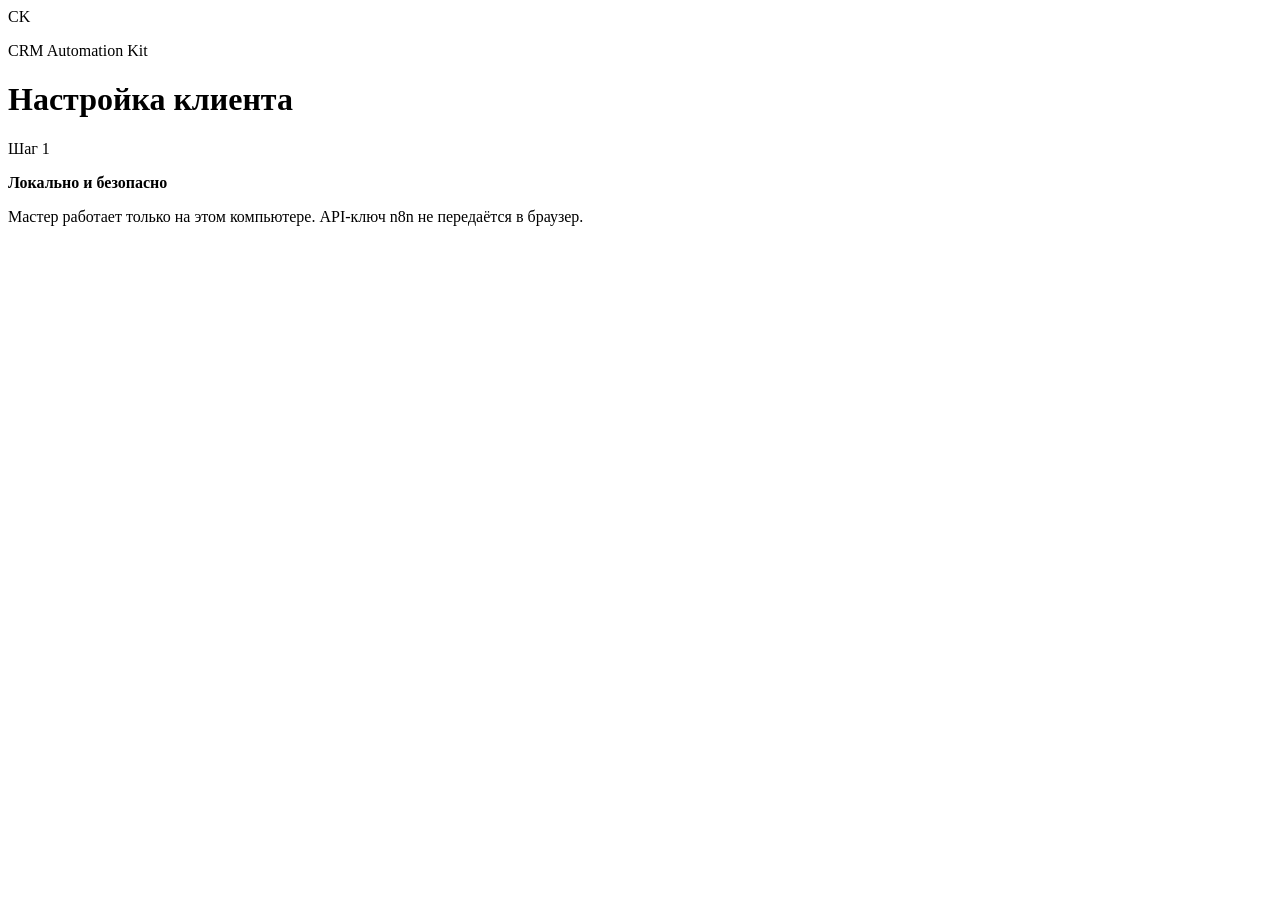
==== wizard/public/index.html @ 1844ba92 "feat: release CRM Automation Kit v0.4" ====
<!doctype html>
<html lang="ru">
  <head>
    <meta charset="utf-8">
    <meta name="viewport" content="width=device-width, initial-scale=1">
    <meta name="wizard-token" content="">
    <meta name="color-scheme" content="light">
    <title>CRM Automation Kit — настройка</title>
    <link rel="icon" href="/favicon.svg" type="image/svg+xml">
    <link rel="stylesheet" href="/styles.css">
  </head>
  <body>
    <div class="shell">
      <header class="topbar">
        <div class="brand">
          <div class="brand-mark" aria-hidden="true">CK</div>
          <div>
            <p class="eyebrow">CRM Automation Kit</p>
            <h1>Настройка клиента</h1>
          </div>
        </div>
        <div class="top-status" id="top-status" aria-live="polite"></div>
      </header>

      <div class="progress-wrap" aria-label="Общий прогресс настройки">
        <div class="progress-track"><div class="progress-bar" id="progress-bar"></div></div>
        <span class="progress-label" id="progress-label">Шаг 1</span>
      </div>

      <div class="layout">
        <aside class="sidebar">
          <nav aria-label="Этапы настройки">
            <ol class="stepper" id="stepper"></ol>
          </nav>
          <div class="sidebar-note">
            <strong>Локально и безопасно</strong>
            <p>Мастер работает только на этом компьютере. API-ключ n8n не передаётся в браузер.</p>
          </div>
        </aside>

        <main class="content">
          <div id="boot-error" class="notice notice-error hidden" role="alert"></div>
          <section id="step-content" aria-live="polite"></section>
          <div class="actions" id="actions"></div>
        </main>
      </div>
    </div>

    <div id="toast" class="toast" role="status" aria-live="polite"></div>

    <dialog id="confirm-dialog" class="dialog">
      <form method="dialog">
        <h2 id="confirm-title">Подтвердите действие</h2>
        <p id="confirm-text"></p>
        <div class="dialog-actions">
          <button class="btn btn-ghost" value="cancel">Отмена</button>
          <button class="btn btn-danger" value="confirm">Подтвердить</button>
        </div>
      </form>
    </dialog>

    <script src="/app.js" defer></script>
  </body>
</html>
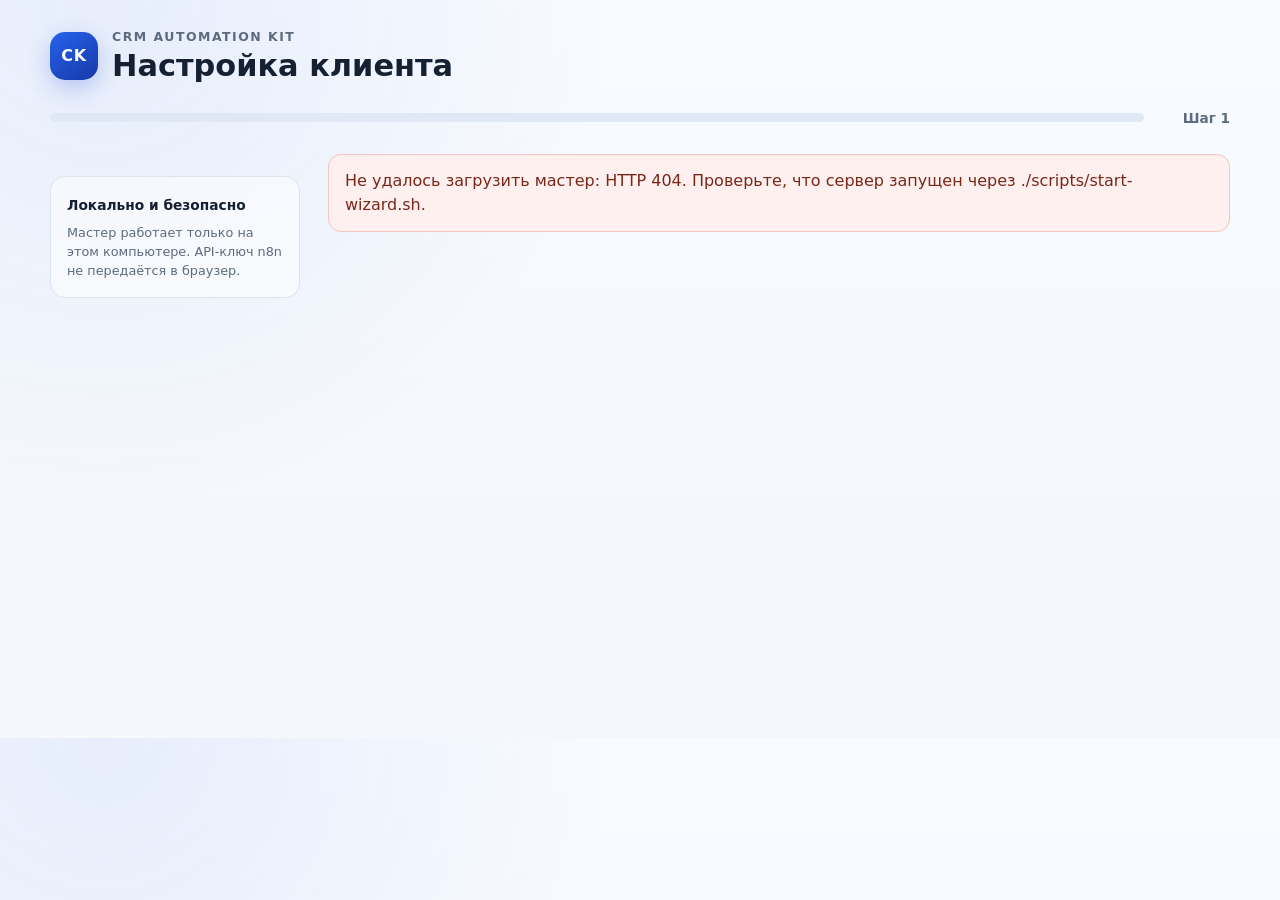
==== commit 7230f367: "feat: release CRM Automation Kit v0.4.1" ====
--- a/wizard/public/index.html
+++ b/wizard/public/index.html
@@ -6,8 +6,8 @@
     <meta name="wizard-token" content="">
     <meta name="color-scheme" content="light">
     <title>CRM Automation Kit — настройка</title>
-    <link rel="icon" href="/favicon.svg" type="image/svg+xml">
-    <link rel="stylesheet" href="/styles.css">
+    <link rel="icon" href="./favicon.svg" type="image/svg+xml">
+    <link rel="stylesheet" href="./styles.css">
   </head>
   <body>
     <div class="shell">
@@ -19,7 +19,10 @@
             <h1>Настройка клиента</h1>
           </div>
         </div>
-        <div class="top-status" id="top-status" aria-live="polite"></div>
+        <div class="topbar-side">
+          <div class="top-status" id="top-status" aria-live="polite"></div>
+          <button type="button" id="logout-btn" class="btn btn-ghost btn-small hidden" data-action="logout">Выйти</button>
+        </div>
       </header>
 
       <div class="progress-wrap" aria-label="Общий прогресс настройки">
@@ -59,6 +62,6 @@
       </form>
     </dialog>
 
-    <script src="/app.js" defer></script>
+    <script src="./app.js" defer></script>
   </body>
 </html>
--- a/wizard/public/styles.css
+++ b/wizard/public/styles.css
@@ -0,0 +1,247 @@
+:root {
+  --bg: #f4f7fb;
+  --surface: #ffffff;
+  --surface-soft: #f8fafc;
+  --text: #152033;
+  --muted: #5d6b80;
+  --line: #dbe4ef;
+  --accent: #1d4ed8;
+  --accent-strong: #1739a8;
+  --accent-soft: #e8efff;
+  --success: #167a4b;
+  --success-soft: #e8f7ef;
+  --warn: #9a6200;
+  --warn-soft: #fff7df;
+  --danger: #b42318;
+  --danger-soft: #fef0ee;
+  --radius: 18px;
+  --shadow: 0 14px 40px rgba(24, 43, 78, 0.08);
+}
+
+* { box-sizing: border-box; }
+html { scroll-behavior: smooth; }
+body {
+  margin: 0;
+  min-width: 320px;
+  background:
+    radial-gradient(circle at 8% 0%, rgba(29, 78, 216, 0.08), transparent 32rem),
+    linear-gradient(180deg, #f8fbff 0, var(--bg) 34rem);
+  color: var(--text);
+  font: 16px/1.5 "Segoe UI", system-ui, -apple-system, sans-serif;
+}
+button, input, textarea, select { font: inherit; }
+button { cursor: pointer; }
+a { color: var(--accent); }
+.hidden { display: none !important; }
+
+.shell { width: min(1180px, calc(100% - 32px)); margin: 0 auto; padding: 28px 0 64px; }
+.topbar { display: flex; align-items: center; justify-content: space-between; gap: 24px; margin-bottom: 24px; }
+.brand { display: flex; align-items: center; gap: 14px; }
+.brand-mark {
+  display: grid; place-items: center; width: 48px; height: 48px; border-radius: 15px;
+  color: #fff; background: linear-gradient(145deg, #2563eb, #1739a8); font-weight: 800; letter-spacing: .04em;
+  box-shadow: 0 8px 22px rgba(29, 78, 216, .25);
+}
+.eyebrow { margin: 0; color: var(--muted); font-size: .78rem; font-weight: 700; letter-spacing: .12em; text-transform: uppercase; }
+h1 { margin: 2px 0 0; font-size: clamp(1.35rem, 2.5vw, 1.9rem); line-height: 1.15; }
+.top-status { color: var(--muted); font-size: .9rem; text-align: right; }
+.topbar-side { display: flex; align-items: center; justify-content: flex-end; gap: 12px; }
+
+.progress-wrap { display: flex; align-items: center; gap: 14px; margin-bottom: 26px; }
+.progress-track { flex: 1; height: 9px; overflow: hidden; border-radius: 999px; background: #dfe8f4; }
+.progress-bar { height: 100%; width: 0; border-radius: inherit; background: linear-gradient(90deg, #2563eb, #4f46e5); transition: width .25s ease; }
+.progress-label { min-width: 72px; color: var(--muted); font-size: .85rem; font-weight: 700; text-align: right; }
+
+.layout { display: grid; grid-template-columns: 250px minmax(0, 1fr); gap: 28px; align-items: start; }
+.sidebar { position: sticky; top: 24px; }
+.stepper { display: grid; gap: 8px; margin: 0; padding: 0; list-style: none; }
+.step-link {
+  display: grid; grid-template-columns: 30px 1fr; gap: 10px; width: 100%; padding: 11px 12px;
+  border: 1px solid transparent; border-radius: 13px; background: transparent; color: var(--muted); text-align: left;
+}
+.step-link:hover { background: rgba(255, 255, 255, .72); color: var(--text); }
+.step-link.active { border-color: #cddcf8; background: var(--surface); color: var(--text); box-shadow: 0 8px 20px rgba(29, 78, 216, .07); }
+.step-num {
+  display: grid; place-items: center; width: 28px; height: 28px; border-radius: 50%;
+  background: #e8eef7; color: #4d5c72; font-size: .8rem; font-weight: 800;
+}
+.step-link.active .step-num { background: var(--accent); color: #fff; }
+.step-link.done .step-num { background: var(--success-soft); color: var(--success); }
+.step-copy { display: grid; gap: 1px; }
+.step-copy strong { font-size: .9rem; }
+.step-copy small { color: var(--muted); font-size: .74rem; line-height: 1.25; }
+.sidebar-note { margin-top: 22px; padding: 16px; border: 1px solid var(--line); border-radius: 15px; background: rgba(255,255,255,.55); }
+.sidebar-note strong { font-size: .86rem; }
+.sidebar-note p { margin: 6px 0 0; color: var(--muted); font-size: .8rem; }
+
+.content { min-height: 520px; }
+.panel { padding: clamp(20px, 3vw, 34px); border: 1px solid var(--line); border-radius: var(--radius); background: var(--surface); box-shadow: var(--shadow); }
+.panel + .panel { margin-top: 16px; }
+.panel h2 { margin: 0 0 8px; font-size: clamp(1.3rem, 2vw, 1.65rem); letter-spacing: -.02em; }
+.panel h3 { margin: 24px 0 10px; font-size: 1.05rem; }
+.lead { margin: 0 0 22px; color: var(--muted); max-width: 68ch; }
+.muted { color: var(--muted); }
+.small { font-size: .84rem; }
+.tiny { font-size: .76rem; }
+
+.grid { display: grid; gap: 16px; }
+.grid.two { grid-template-columns: repeat(2, minmax(0, 1fr)); }
+.grid.three { grid-template-columns: repeat(3, minmax(0, 1fr)); }
+.field { display: grid; gap: 6px; }
+.field > label, .field-label { font-size: .86rem; font-weight: 700; }
+.field input, .field textarea, .field select, .select {
+  width: 100%; border: 1px solid #cfdae8; border-radius: 11px; background: #fff; color: var(--text);
+  padding: 10px 12px; outline: none; transition: border-color .15s, box-shadow .15s;
+}
+.field input:focus, .field textarea:focus, .field select:focus, .select:focus {
+  border-color: #7ea3ee; box-shadow: 0 0 0 3px rgba(37, 99, 235, .13);
+}
+.field textarea { min-height: 120px; resize: vertical; }
+.field .hint, .hint { color: var(--muted); font-size: .76rem; line-height: 1.4; }
+.field .error, .error-text { color: var(--danger); font-size: .78rem; }
+.inline { display: flex; align-items: center; gap: 10px; flex-wrap: wrap; }
+.inline > .grow { flex: 1; min-width: 180px; }
+.row { display: flex; align-items: center; justify-content: space-between; gap: 16px; flex-wrap: wrap; }
+.divider { height: 1px; margin: 22px 0; background: var(--line); }
+
+.btn {
+  display: inline-flex; align-items: center; justify-content: center; gap: 8px; min-height: 42px;
+  padding: 9px 16px; border: 1px solid transparent; border-radius: 11px; font-weight: 700; text-decoration: none;
+  transition: transform .12s, background .15s, border-color .15s, opacity .15s;
+}
+.btn:hover { transform: translateY(-1px); }
+.btn:disabled { cursor: not-allowed; opacity: .55; transform: none; }
+.btn-primary { background: var(--accent); color: #fff; box-shadow: 0 8px 18px rgba(29, 78, 216, .22); }
+.btn-primary:hover { background: var(--accent-strong); }
+.btn-secondary { border-color: #cbd8ea; background: #fff; color: var(--text); }
+.btn-secondary:hover { border-color: #9db7e5; background: #f8fbff; }
+.btn-ghost { background: transparent; color: var(--muted); }
+.btn-danger { background: var(--danger); color: #fff; }
+.btn-small { min-height: 34px; padding: 6px 11px; font-size: .8rem; border-radius: 9px; }
+.btn-icon { width: 36px; min-height: 36px; padding: 0; }
+
+.actions { display: flex; align-items: center; justify-content: space-between; gap: 12px; margin-top: 18px; }
+.actions-right { display: flex; gap: 10px; margin-left: auto; }
+
+.notice { padding: 14px 16px; border: 1px solid var(--line); border-radius: 13px; background: var(--surface-soft); color: var(--text); }
+.notice + .notice { margin-top: 10px; }
+.notice-error { border-color: #f3c6c0; background: var(--danger-soft); color: #7a271a; }
+.notice-warn { border-color: #f0d590; background: var(--warn-soft); color: #664400; }
+.notice-success { border-color: #bfe7d0; background: var(--success-soft); color: #125b39; }
+.notice-info { border-color: #c9daf7; background: #f1f6ff; }
+.notice strong { display: block; margin-bottom: 3px; }
+
+.secure-connect {
+  margin-top: 16px; padding: 18px; border: 1px solid #c9daf7; border-radius: 15px;
+  background: linear-gradient(180deg, #f7faff, #eef4ff);
+}
+.secure-connect h3 { margin: 0 0 6px; font-size: 1rem; }
+.secure-connect p { margin: 0 0 14px; max-width: 68ch; color: var(--muted); font-size: .84rem; }
+.secure-connect .connect-row { display: flex; align-items: flex-end; gap: 10px; flex-wrap: wrap; }
+.secure-connect .connect-row .field { flex: 1; min-width: 220px; }
+.secure-connect .hint { display: block; margin-top: 10px; }
+
+.cards { display: grid; grid-template-columns: repeat(3, minmax(0, 1fr)); gap: 12px; }
+.choice {
+  position: relative; display: grid; gap: 5px; padding: 15px; border: 1px solid #d4dfec; border-radius: 14px;
+  background: #fff; text-align: left; color: var(--text); min-height: 112px;
+}
+.choice:hover { border-color: #9db7e5; }
+.choice.selected { border-color: var(--accent); box-shadow: 0 0 0 3px rgba(29, 78, 216, .1); }
+.choice strong { font-size: .94rem; }
+.choice span { color: var(--muted); font-size: .78rem; }
+.choice .badge { position: absolute; top: 12px; right: 12px; }
+
+.switch-row { display: flex; align-items: center; justify-content: space-between; gap: 14px; padding: 13px 0; border-bottom: 1px solid #edf2f8; }
+.switch-row:last-child { border-bottom: 0; }
+.switch-copy strong { display: block; font-size: .9rem; }
+.switch-copy span { color: var(--muted); font-size: .78rem; }
+.switch { position: relative; flex: 0 0 auto; width: 46px; height: 27px; }
+.switch input { position: absolute; opacity: 0; width: 1px; height: 1px; }
+.switch span { position: absolute; inset: 0; border-radius: 999px; background: #cbd6e4; transition: background .15s; }
+.switch span::after { content: ""; position: absolute; top: 3px; left: 3px; width: 21px; height: 21px; border-radius: 50%; background: #fff; box-shadow: 0 2px 5px rgba(0,0,0,.18); transition: transform .15s; }
+.switch input:checked + span { background: var(--accent); }
+.switch input:checked + span::after { transform: translateX(19px); }
+.switch input:focus-visible + span { outline: 3px solid rgba(37, 99, 235, .25); outline-offset: 2px; }
+
+.badge { display: inline-flex; align-items: center; gap: 5px; padding: 3px 9px; border-radius: 999px; background: #eef3fa; color: #4d5c72; font-size: .7rem; font-weight: 800; letter-spacing: .02em; }
+.badge-success { background: var(--success-soft); color: var(--success); }
+.badge-warn { background: var(--warn-soft); color: var(--warn); }
+.badge-danger { background: var(--danger-soft); color: var(--danger); }
+.badge-info { background: var(--accent-soft); color: var(--accent-strong); }
+
+.status-grid { display: grid; grid-template-columns: repeat(2, minmax(0, 1fr)); gap: 12px; }
+.status-card { padding: 15px; border: 1px solid var(--line); border-radius: 14px; background: var(--surface-soft); }
+.status-card .row { align-items: flex-start; }
+.status-card h4 { margin: 0; font-size: .9rem; }
+.status-card p { margin: 5px 0 0; color: var(--muted); font-size: .78rem; }
+.status-dot { width: 9px; height: 9px; border-radius: 50%; background: #aab8c9; }
+.status-dot.ok { background: var(--success); }
+.status-dot.warn { background: #d08a00; }
+.status-dot.err { background: var(--danger); }
+
+.tz-search { position: relative; }
+.tz-results { position: absolute; z-index: 10; top: calc(100% + 5px); left: 0; right: 0; max-height: 230px; overflow: auto; border: 1px solid #cfdae8; border-radius: 12px; background: #fff; box-shadow: 0 16px 32px rgba(24,43,78,.14); }
+.tz-option { display: block; width: 100%; padding: 9px 12px; border: 0; background: #fff; text-align: left; color: var(--text); font-size: .86rem; }
+.tz-option:hover, .tz-option:focus { background: var(--accent-soft); }
+
+.chips { display: flex; gap: 8px; flex-wrap: wrap; }
+.chip { display: inline-flex; align-items: center; gap: 6px; padding: 6px 10px; border: 1px solid #cdd9e8; border-radius: 999px; background: #fff; font-size: .8rem; }
+.chip button { border: 0; background: transparent; color: var(--muted); padding: 0; line-height: 1; font-size: 1rem; }
+.chip-add { border-style: dashed; color: var(--muted); background: transparent; }
+
+.code { display: flex; align-items: center; gap: 8px; padding: 8px 10px; border: 1px solid #dbe4ef; border-radius: 9px; background: #f8fafc; font-family: ui-monospace, SFMono-Regular, Consolas, monospace; font-size: .78rem; overflow-wrap: anywhere; }
+.code code { flex: 1; min-width: 0; white-space: pre-wrap; }
+.copy-btn { border: 0; background: transparent; color: var(--accent); font-weight: 700; font-size: .74rem; padding: 2px; }
+
+.summary { display: grid; gap: 9px; }
+.summary-row { display: flex; justify-content: space-between; gap: 18px; padding: 9px 0; border-bottom: 1px solid #edf2f8; font-size: .88rem; }
+.summary-row:last-child { border-bottom: 0; }
+.summary-row span:first-child { color: var(--muted); }
+.summary-row span:last-child { text-align: right; font-weight: 600; }
+
+details { border: 1px solid var(--line); border-radius: 12px; padding: 0 14px; background: #fff; }
+details + details { margin-top: 8px; }
+summary { cursor: pointer; padding: 12px 0; font-weight: 700; font-size: .86rem; }
+details > div { padding: 0 0 14px; color: var(--muted); font-size: .82rem; }
+
+.dialog { width: min(480px, calc(100% - 32px)); border: 0; border-radius: 18px; padding: 24px; color: var(--text); box-shadow: 0 30px 80px rgba(10, 25, 55, .3); }
+.dialog::backdrop { background: rgba(10, 25, 55, .45); backdrop-filter: blur(2px); }
+.dialog h2 { margin: 0 0 8px; font-size: 1.2rem; }
+.dialog p { color: var(--muted); margin: 0 0 18px; }
+.dialog-actions { display: flex; justify-content: flex-end; gap: 10px; }
+
+.toast { position: fixed; right: 22px; bottom: 22px; z-index: 50; max-width: min(380px, calc(100% - 44px)); padding: 12px 15px; border-radius: 12px; background: #152033; color: #fff; box-shadow: 0 16px 36px rgba(10,25,55,.28); opacity: 0; transform: translateY(8px); pointer-events: none; transition: opacity .18s, transform .18s; font-size: .86rem; }
+.toast.show { opacity: 1; transform: translateY(0); }
+.toast.error { background: #8f1f16; }
+
+.loading { display: inline-block; width: 14px; height: 14px; border: 2px solid currentColor; border-right-color: transparent; border-radius: 50%; animation: spin .7s linear infinite; vertical-align: -2px; }
+@keyframes spin { to { transform: rotate(360deg); } }
+
+@media (max-width: 860px) {
+  .layout { grid-template-columns: 1fr; }
+  .sidebar { position: static; order: -1; }
+  .stepper { grid-template-columns: repeat(auto-fit, minmax(150px, 1fr)); }
+  .step-link { grid-template-columns: 26px 1fr; padding: 9px; }
+  .step-copy small { display: none; }
+  .sidebar-note { display: none; }
+  .grid.two, .grid.three, .cards, .status-grid { grid-template-columns: 1fr; }
+}
+@media (max-width: 520px) {
+  .shell { width: calc(100% - 20px); padding-top: 16px; }
+  .topbar { align-items: flex-start; }
+  .top-status { display: none; }
+  .panel { padding: 18px; border-radius: 15px; }
+  .actions { flex-wrap: wrap; }
+  .actions-right { width: 100%; }
+  .actions-right .btn { flex: 1; }
+}
+
+.inline-code {
+  padding: 1px 5px;
+  border: 1px solid #dbe4ef;
+  border-radius: 5px;
+  background: #f8fafc;
+  font-family: ui-monospace, SFMono-Regular, Consolas, monospace;
+  font-size: .82em;
+}
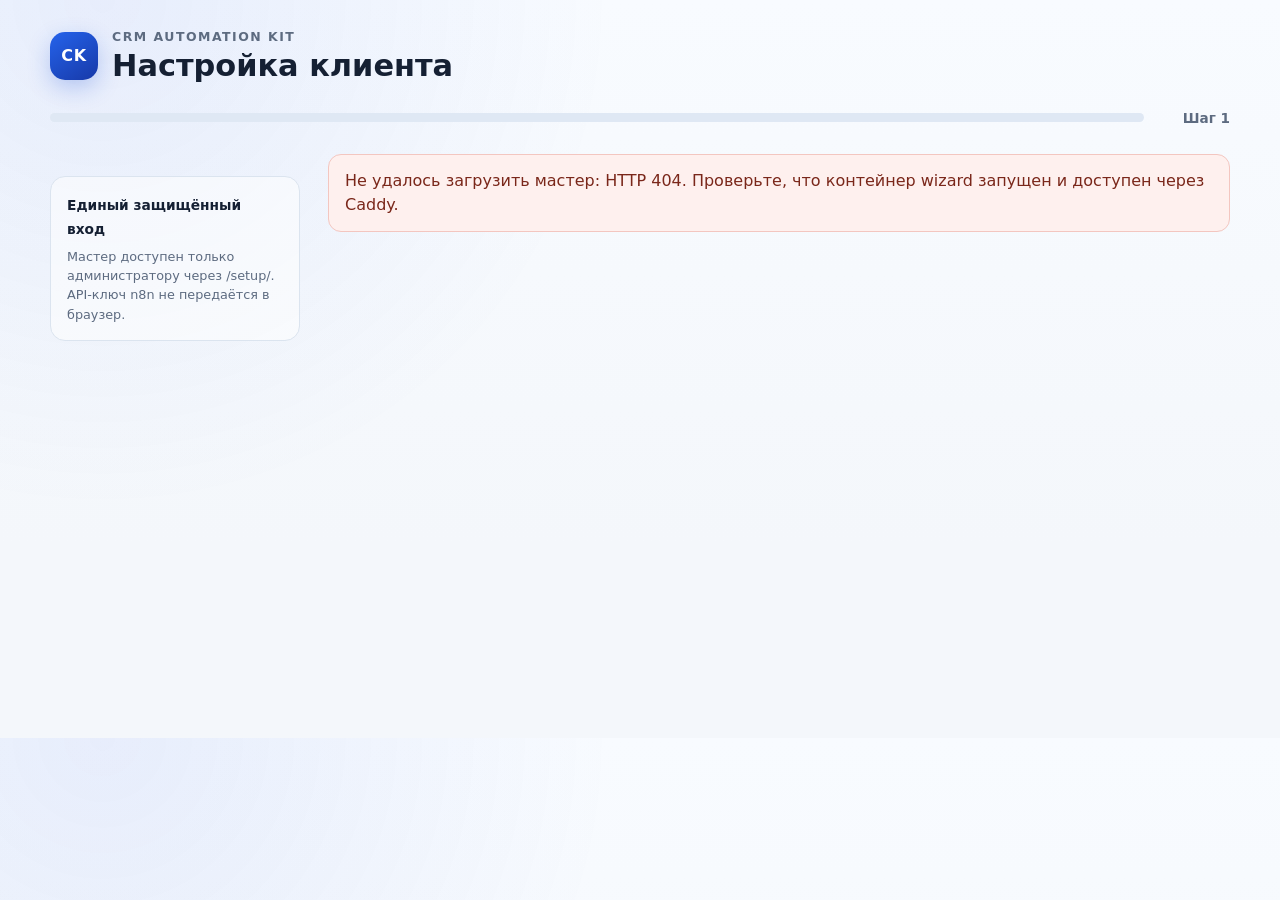
==== commit 846bd0bb: "feat: release CRM Automation Kit v0.5" ====
--- a/wizard/public/index.html
+++ b/wizard/public/index.html
@@ -36,8 +36,8 @@
             <ol class="stepper" id="stepper"></ol>
           </nav>
           <div class="sidebar-note">
-            <strong>Локально и безопасно</strong>
-            <p>Мастер работает только на этом компьютере. API-ключ n8n не передаётся в браузер.</p>
+            <strong>Единый защищённый вход</strong>
+            <p>Мастер доступен только администратору через /setup/. API-ключ n8n не передаётся в браузер.</p>
           </div>
         </aside>
 
--- a/wizard/public/styles.css
+++ b/wizard/public/styles.css
@@ -245,3 +245,19 @@
   font-family: ui-monospace, SFMono-Regular, Consolas, monospace;
   font-size: .82em;
 }
+
+.grid.four { grid-template-columns: repeat(4, minmax(0, 1fr)); }
+.table-wrap { overflow-x: auto; border: 1px solid var(--line); border-radius: 12px; }
+.data-table { width: 100%; border-collapse: collapse; min-width: 900px; font-size: .82rem; }
+.data-table th, .data-table td { padding: 10px 12px; border-bottom: 1px solid #edf2f8; text-align: left; vertical-align: top; }
+.data-table th { background: var(--surface-soft); color: var(--muted); font-size: .72rem; text-transform: uppercase; letter-spacing: .04em; }
+.data-table tr:last-child td { border-bottom: 0; }
+.data-table code { font-family: ui-monospace, SFMono-Regular, Consolas, monospace; font-size: .72rem; white-space: nowrap; }
+.data-table td:first-child { min-width: 245px; }
+.data-table td:last-child { white-space: nowrap; }
+@media (max-width: 860px) {
+  .grid.four { grid-template-columns: repeat(2, minmax(0, 1fr)); }
+}
+@media (max-width: 520px) {
+  .grid.four { grid-template-columns: 1fr; }
+}
